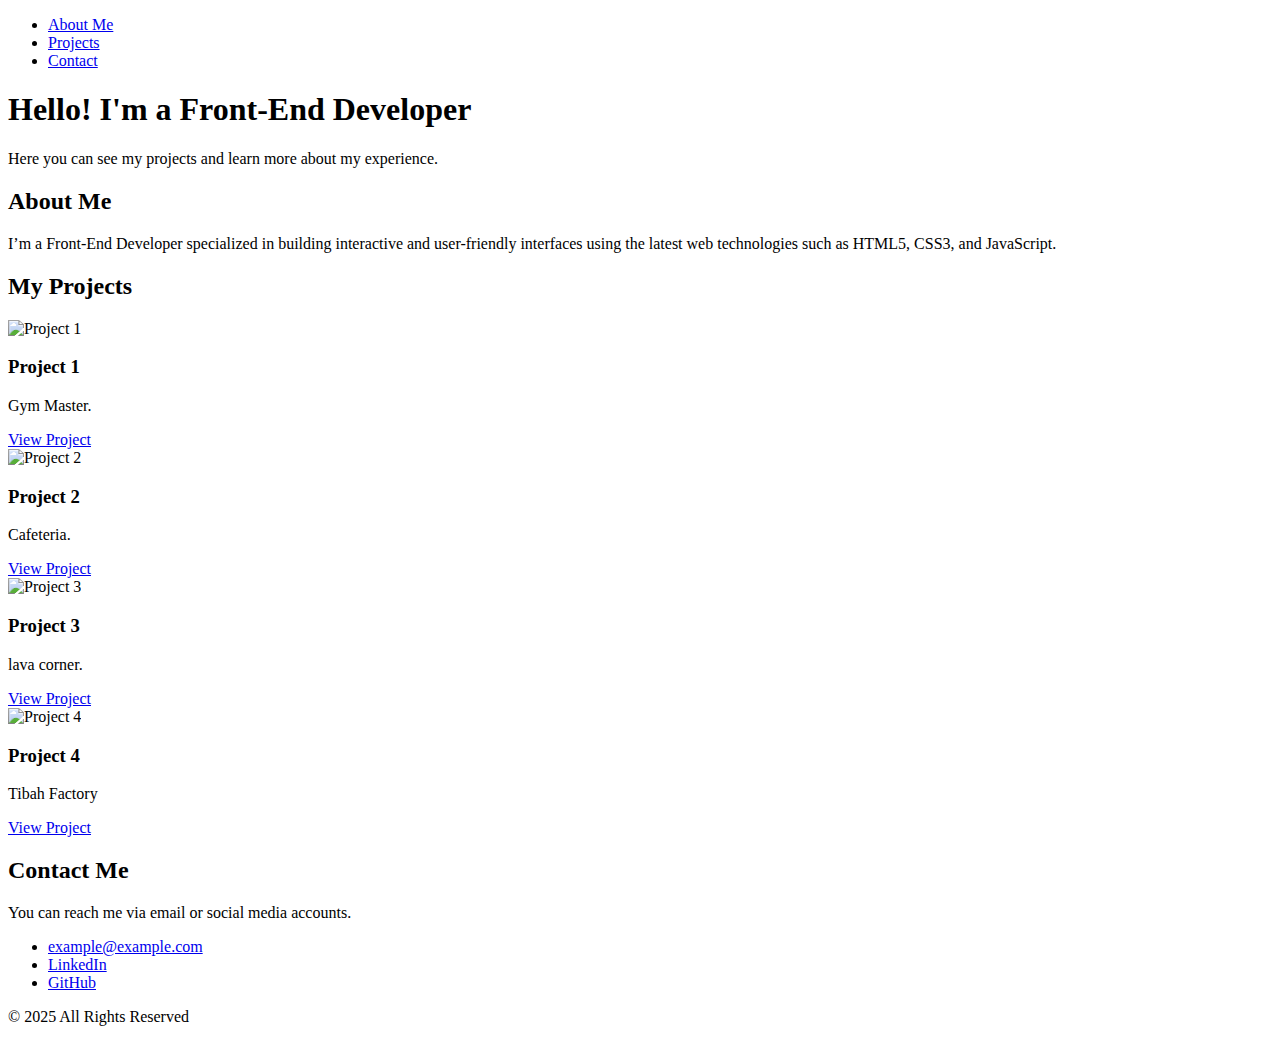
==== index.html @ cbc92080 "Added index.html" ====
<!DOCTYPE html>
<html lang="en">
<head>
    <meta charset="UTF-8">
    <meta name="viewport" content="width=device-width, initial-scale=1.0">
    <title>My Portfolio</title>
    <link rel="stylesheet" href="style.css">
</head>
<body>
    <header class="header">
        <div class="container">
            <nav class="nav">
                <ul>
                    <li><a href="#about">About Me</a></li>
                    <li><a href="#projects">Projects</a></li>
                    <li><a href="#contact">Contact</a></li>
                </ul>
            </nav>
            <h1 class="main-title">Hello! I'm a Front-End Developer</h1>
            <p class="tagline">Here you can see my projects and learn more about my experience.</p>
        </div>
    </header>

    <section id="about" class="section about">
        <div class="container">
            <h2>About Me</h2>
            <p>I’m a Front-End Developer specialized in building interactive and user-friendly interfaces using the latest web technologies such as HTML5, CSS3, and JavaScript.</p>
        </div>
    </section>

    <section id="projects" class="section projects">
        <div class="container">
            <h2>My Projects</h2>
            <div class="project-cards">
                <div class="card">
                    <img src="assets/project images/gym/1.jpeg" alt="Project 1" class="card-img">
                    <h3 class="card-title">Project 1</h3>
                    <p>Gym Master.</p>
                    <a href="gym.html" target="_blank">View Project</a>
                </div>
                <div class="card">
                    <img src="assets/project images/Cafeteria/0.png" alt="Project 2" class="card-img">
                    <h3 class="card-title">Project 2</h3>
                    <p>Cafeteria.</p>
                    <a href="cafeteria.html" target="_blank">View Project</a>
                </div>
                <div class="card">
                    <img src="assets/project images/lava/1png.png" alt="Project 3" class="card-img">
                    <h3 class="card-title">Project 3</h3>
                    <p>lava corner.</p>
                    <a href="lava.html" target="_blank">View Project</a>
                </div>
                <div class="card">
                    <img src="assets/project images/mtt/1.png" alt="Project 4" class="card-img">
                    <h3 class="card-title">Project 4</h3>
                    <p>Tibah Factory</p>
                    <a href="tibah.html" target="_blank">View Project</a>
                </div>
            </div>
        </div>
    </section>

    <section id="contact" class="section contact">
        <div class="container">
            <h2>Contact Me</h2>
            <p>You can reach me via email or social media accounts.</p>
            <ul>
                <li><a href="mailto:example@example.com">example@example.com</a></li>
                <li><a href="https://www.linkedin.com/in/username" target="_blank">LinkedIn</a></li>
                <li><a href="https://github.com/username" target="_blank">GitHub</a></li>
            </ul>
        </div>
    </section>

    <footer class="footer">
        <div class="container">
            <p>&copy; 2025 All Rights Reserved</p>
        </div>
    </footer>
</body>
</html>
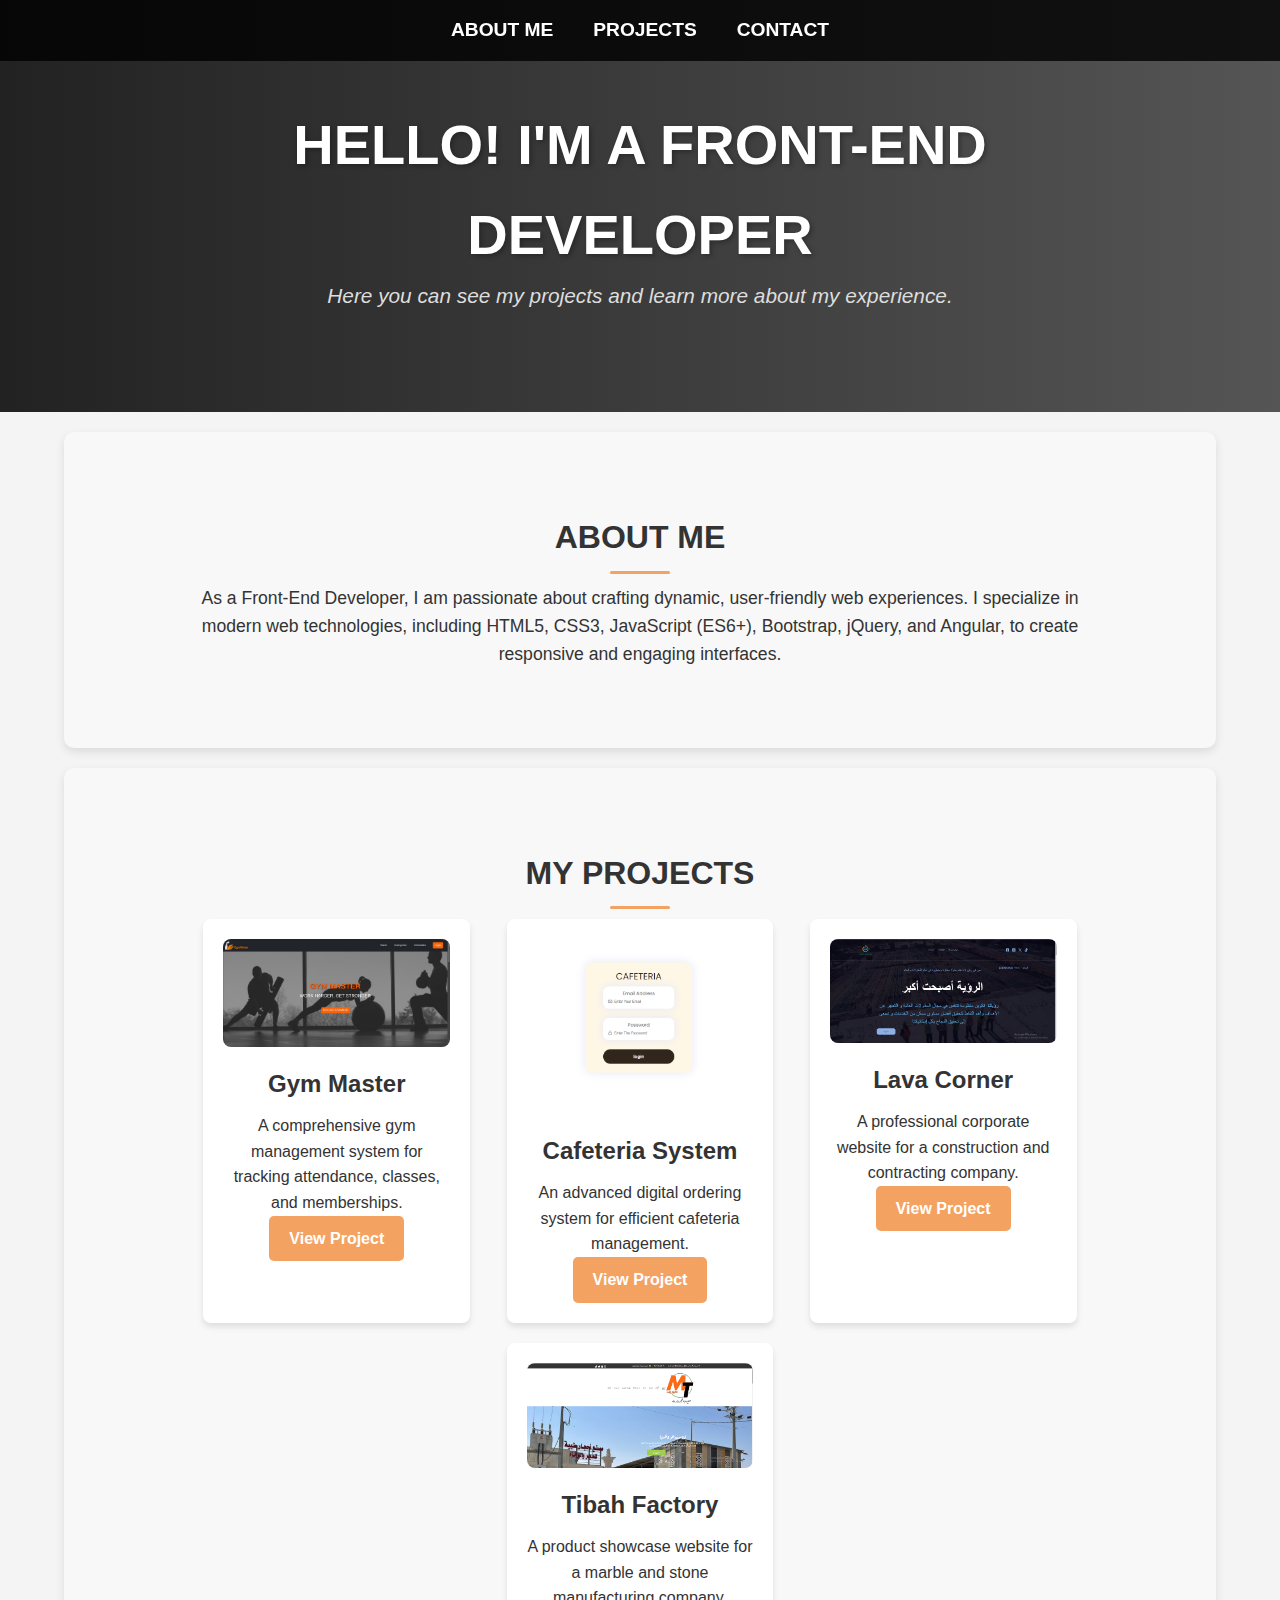
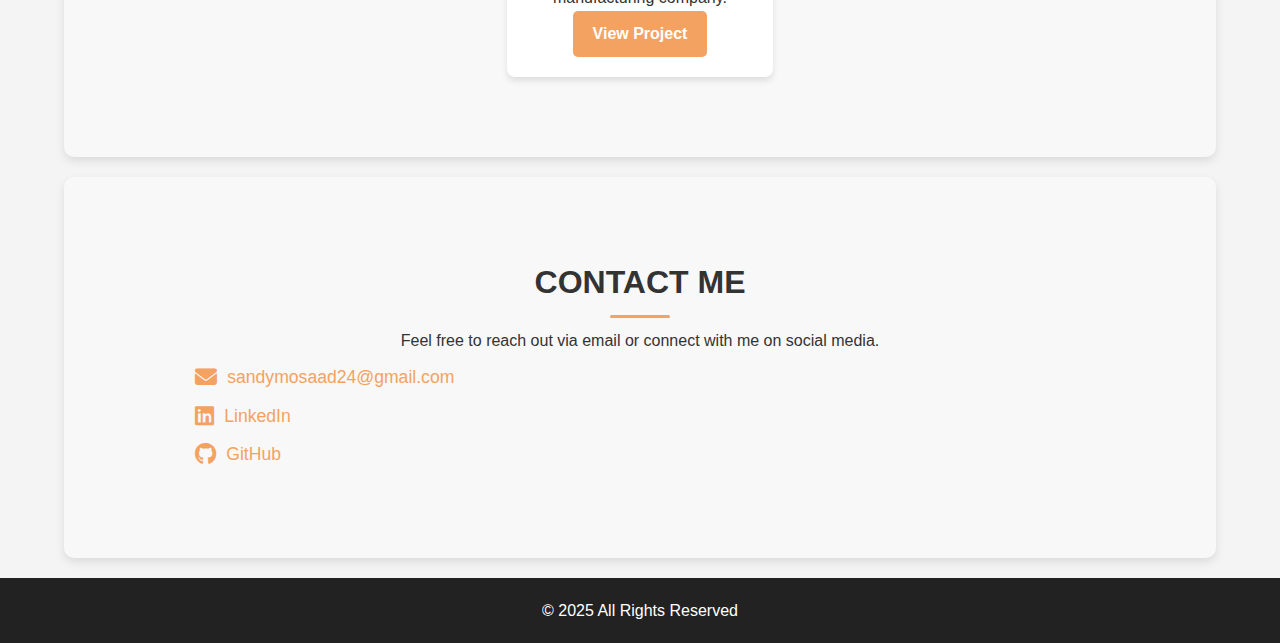
==== commit 4f196bac: "Updated portfolio design" ====
--- a/index.html
+++ b/index.html
@@ -5,6 +5,8 @@
     <meta name="viewport" content="width=device-width, initial-scale=1.0">
     <title>My Portfolio</title>
     <link rel="stylesheet" href="style.css">
+    <link rel="stylesheet" href="https://cdnjs.cloudflare.com/ajax/libs/font-awesome/6.5.1/css/all.min.css">
+
 </head>
 <body>
     <header class="header">
@@ -24,7 +26,7 @@
     <section id="about" class="section about">
         <div class="container">
             <h2>About Me</h2>
-            <p>I’m a Front-End Developer specialized in building interactive and user-friendly interfaces using the latest web technologies such as HTML5, CSS3, and JavaScript.</p>
+            <p>As a Front-End Developer, I am passionate about crafting dynamic, user-friendly web experiences. I specialize in modern web technologies, including HTML5, CSS3, JavaScript (ES6+), Bootstrap, jQuery, and Angular, to create responsive and engaging interfaces.</p>
         </div>
     </section>
 
@@ -33,45 +35,57 @@
             <h2>My Projects</h2>
             <div class="project-cards">
                 <div class="card">
-                    <img src="assets/project images/gym/1.jpeg" alt="Project 1" class="card-img">
-                    <h3 class="card-title">Project 1</h3>
-                    <p>Gym Master.</p>
-                    <a href="gym.html" target="_blank">View Project</a>
+                    <img src="assets/project images/gym/1.jpeg" alt="Gym Master Project" class="card-img">
+                    <h3 class="card-title">Gym Master</h3>
+                    <p>A comprehensive gym management system for tracking attendance, classes, and memberships.</p>
+                    <a href="gym.html" target="_blank" rel="noopener noreferrer" >View Project</a>
                 </div>
                 <div class="card">
-                    <img src="assets/project images/Cafeteria/0.png" alt="Project 2" class="card-img">
-                    <h3 class="card-title">Project 2</h3>
-                    <p>Cafeteria.</p>
-                    <a href="cafeteria.html" target="_blank">View Project</a>
+                    <img src="assets/project images/Cafeteria/0.png" alt="Cafeteria System" class="card-img">
+                    <h3 class="card-title">Cafeteria System</h3>
+                    <p>An advanced digital ordering system for efficient cafeteria management.</p>
+                    <a href="cafeteria.html" target="_blank" rel="noopener noreferrer">View Project</a>
                 </div>
                 <div class="card">
-                    <img src="assets/project images/lava/1png.png" alt="Project 3" class="card-img">
-                    <h3 class="card-title">Project 3</h3>
-                    <p>lava corner.</p>
-                    <a href="lava.html" target="_blank">View Project</a>
+                    <img src="assets/project images/lava/1png.png" alt="Lava Corner Project" class="card-img">
+                    <h3 class="card-title">Lava Corner</h3>
+                    <p>A professional corporate website for a construction and contracting company.</p>
+                    <a href="lava.html" target="_blank" rel="noopener noreferrer">View Project</a>
                 </div>
                 <div class="card">
-                    <img src="assets/project images/mtt/1.png" alt="Project 4" class="card-img">
-                    <h3 class="card-title">Project 4</h3>
-                    <p>Tibah Factory</p>
-                    <a href="tibah.html" target="_blank">View Project</a>
+                    <img src="assets/project images/mtt/1.png" alt="Tibah Factory Project" class="card-img">
+                    <h3 class="card-title">Tibah Factory</h3>
+                    <p>A product showcase website for a marble and stone manufacturing company.</p>
+                    <a href="tibah.html" target="_blank" rel="noopener noreferrer">View Project</a>
                 </div>
             </div>
         </div>
     </section>
+    
 
     <section id="contact" class="section contact">
         <div class="container">
             <h2>Contact Me</h2>
-            <p>You can reach me via email or social media accounts.</p>
-            <ul>
-                <li><a href="mailto:example@example.com">example@example.com</a></li>
-                <li><a href="https://www.linkedin.com/in/username" target="_blank">LinkedIn</a></li>
-                <li><a href="https://github.com/username" target="_blank">GitHub</a></li>
-            </ul>
+            <p>Feel free to reach out via email or connect with me on social media.</p>
+            <div class="contact-info">
+                <ul>
+                    <li>
+                        <i class="fas fa-envelope"></i>
+                        <a href="mailto:sandymosaad24@gmail.com">sandymosaad24@gmail.com</a>
+                    </li>
+                    <li>
+                        <i class="fab fa-linkedin"></i>
+                        <a href="https://www.linkedin.com/in/sandy-mosaad/" target="_blank">LinkedIn</a>
+                    </li>
+                    <li>
+                        <i class="fab fa-github"></i>
+                        <a href="https://github.com/sandymosaad" target="_blank">GitHub</a>
+                    </li>
+                </ul>
+            </div>
         </div>
     </section>
-
+    
     <footer class="footer">
         <div class="container">
             <p>&copy; 2025 All Rights Reserved</p>
--- a/style.css
+++ b/style.css
@@ -0,0 +1,213 @@
+* {
+    margin: 0;
+    padding: 0;
+    box-sizing: border-box;
+}
+
+body {
+    font-family: Arial, sans-serif;
+    line-height: 1.6;
+    background-color: #f4f4f4;
+    color: #333;
+}
+
+.container {
+    width: 80%;
+    margin: 0 auto;
+}
+
+.header {
+    text-align: center;
+    padding: 100px 20px;
+    background: linear-gradient(to right, #222, #555);
+    color: white;
+}
+
+.main-title {
+    font-size: 3.5rem;
+    font-weight: bold;
+    text-transform: uppercase;
+    text-shadow: 2px 2px 5px rgba(0, 0, 0, 0.3);
+}
+
+.tagline {
+    font-size: 1.3rem;
+    font-style: italic;
+    color: #ddd;
+}
+
+.nav {
+    background: rgba(0, 0, 0, 0.8); 
+    position: fixed;
+    width: 100%;
+    top: 0;
+    left: 0;
+    z-index: 1000;
+    padding: 15px 0;
+    transition: background 0.3s ease;
+}
+
+.nav ul {
+    display: flex;
+    justify-content: center;
+    list-style: none;
+    padding: 0;
+    margin: 0;
+}
+
+.nav ul li {
+    margin: 0 20px;
+}
+
+.nav ul li a {
+    color: white;
+    font-size: 1.2rem;
+    text-transform: uppercase;
+    font-weight: bold;
+    text-decoration: none;
+    transition: color 0.3s ease;
+}
+
+.nav ul li a:hover {
+    color: #f4a261; 
+}
+
+.section {
+    padding: 80px 20px;
+    text-align: center;
+    background-color: #f8f8f8;
+    border-radius: 10px;
+    margin: 20px auto;
+    max-width: 90%;
+    box-shadow: 0 4px 10px rgba(0, 0, 0, 0.1);
+}
+.section:hover {
+    transform: scale(1.02);
+    transition: transform 0.3s ease-in-out;
+}
+
+
+h2 {
+    font-size: 2rem;
+    font-weight: bold;
+    text-align: center;
+    text-transform: uppercase;
+    position: relative;
+    margin-bottom: 20px;
+    color: #333;
+}
+
+h2::after {
+    content: "";
+    width: 60px;
+    height: 3px;
+    background: #f4a261;
+    position: absolute;
+    bottom: -10px;
+    left: 50%;
+    transform: translateX(-50%);
+    border-radius: 2px;
+
+}
+
+.about p {
+    text-align: center;
+    font-size: 1.1rem;
+}
+
+.projects .project-cards {
+    display: flex;
+    justify-content: space-around;
+    gap: 20px;
+    flex-wrap: wrap;
+}
+
+.card {
+    background-color: white;
+    padding: 20px;
+    border-radius: 8px;
+    box-shadow: 0 4px 6px rgba(0, 0, 0, 0.1);
+    width: 30%;
+    text-align: center;
+    transition: transform 0.3s ease;
+}
+
+.card:hover {
+    transform: translateY(-10px);
+}
+
+.card img {
+    max-width: 100%;
+    border-radius: 8px;
+}
+
+.card-title {
+    font-size: 1.5rem;
+    margin: 10px 0;
+}
+ .card a {
+    display: inline-block;
+    padding: 10px 20px;
+    font-size: 1rem;
+    font-weight: bold;
+    background: #f4a261;
+    color: white;
+    border: none;
+    border-radius: 5px;
+    cursor: pointer;
+    transition: background 0.3s ease;
+    text-decoration: none;
+} 
+.card a:hover {
+    background: #e76f51;
+}
+
+
+.contact ul li a {
+    color: #f4a261;
+    font-size: 1.1rem;
+    text-decoration: none;
+}
+.contact-info ul {
+    list-style: none;
+    padding: 0;
+}
+
+.contact-info li {
+    display: flex;
+    align-items: center;
+    gap: 10px;
+    font-size: 18px;
+    margin: 10px 0;
+}
+
+.contact-info i {
+    font-size: 22px;
+    color: #f4a261;
+}
+.contact ul li a:hover {
+    color: #e76f51;
+
+}
+.contact-info i:hover {
+    color: #e76f51;
+
+}
+
+.footer p {
+    font-size: 1rem;
+}
+
+
+.footer {
+    background: #222;
+    color: white;
+    text-align: center;
+    padding: 20px 10px;
+    font-size: 1rem;
+    position: relative;
+    bottom: 0;
+    width: 100%;
+}
+
+
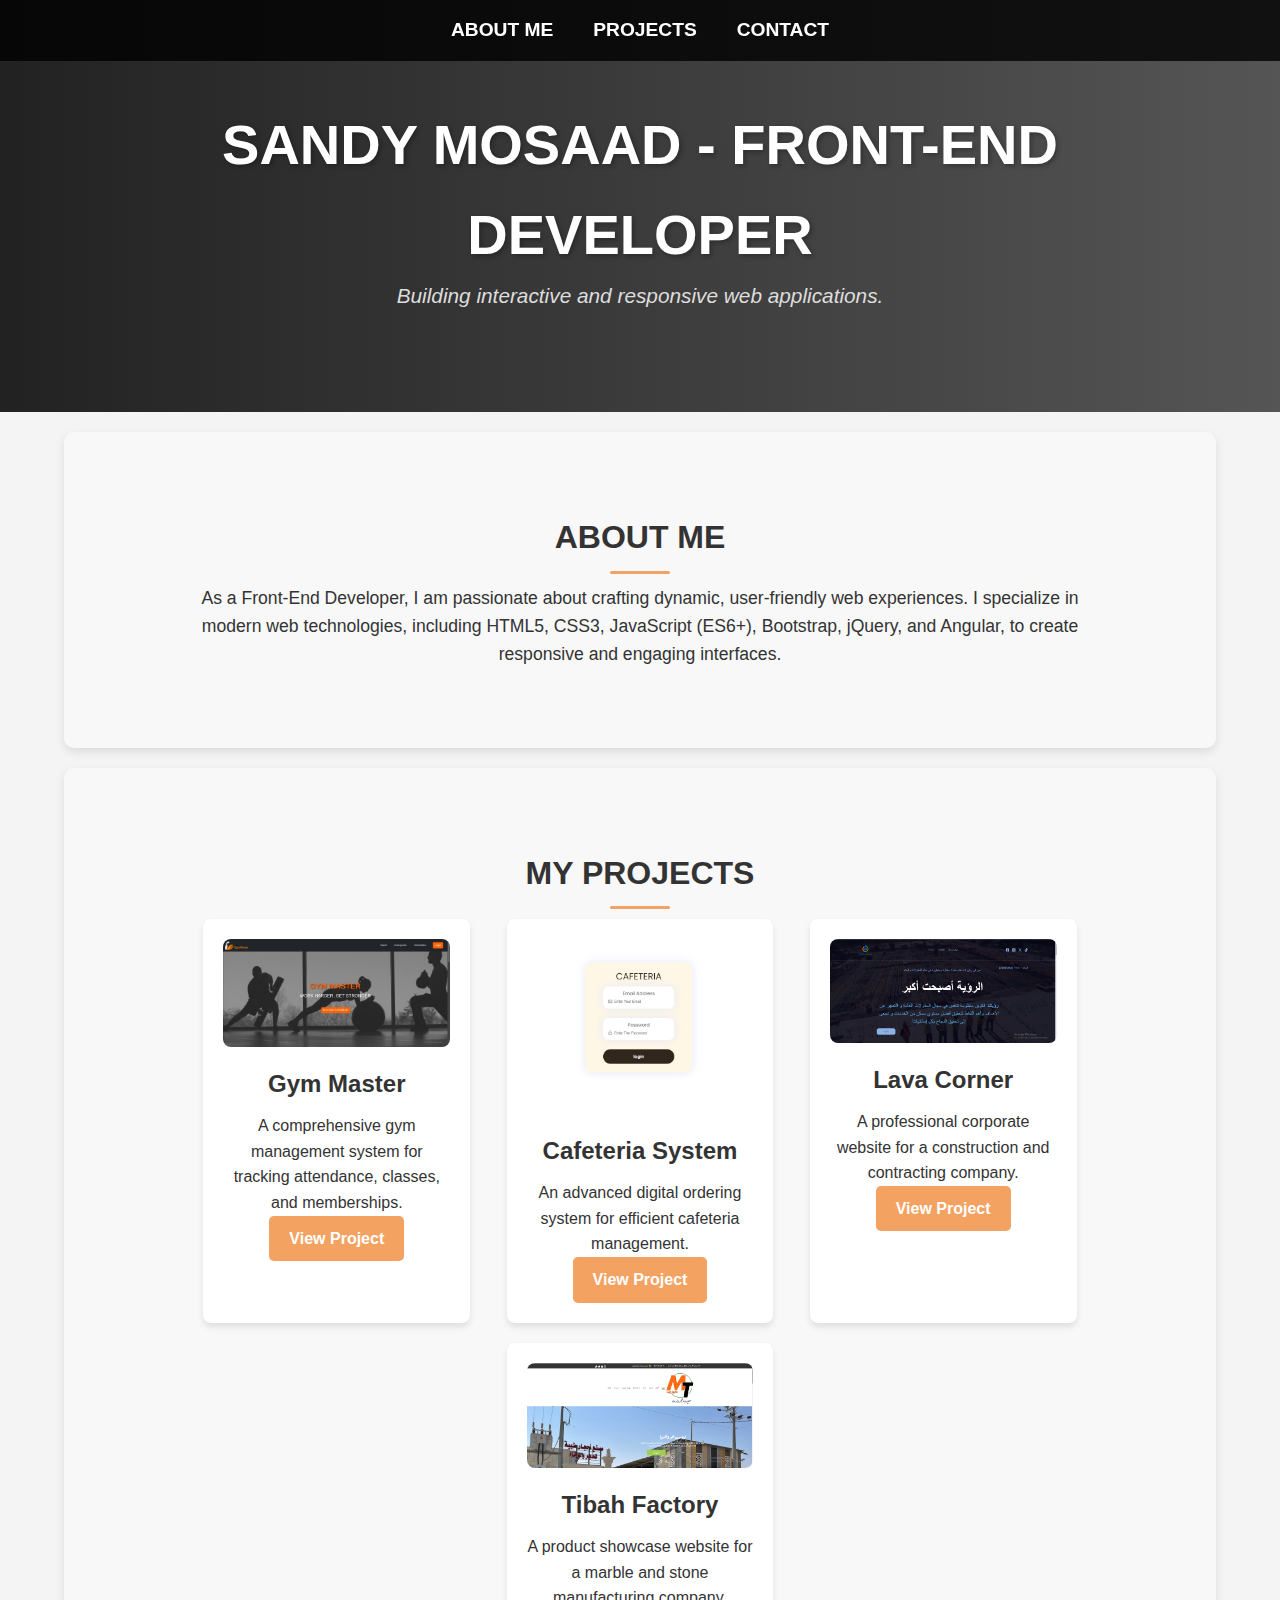
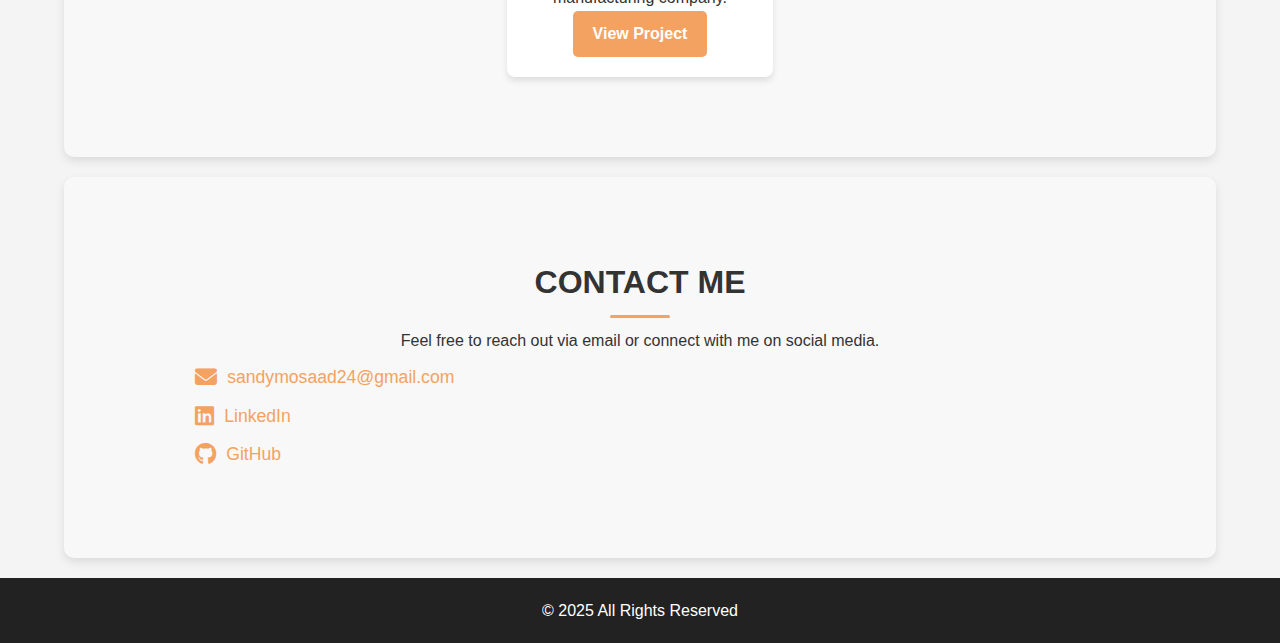
==== commit 61805b33: "Updated portfolio design" ====
--- a/index.html
+++ b/index.html
@@ -18,8 +18,9 @@
                     <li><a href="#contact">Contact</a></li>
                 </ul>
             </nav>
-            <h1 class="main-title">Hello! I'm a Front-End Developer</h1>
-            <p class="tagline">Here you can see my projects and learn more about my experience.</p>
+            <h1 class="main-title">Sandy Mosaad - Front-End Developer</h1>
+            <p class="tagline">Building interactive and responsive web applications.</p>
+            
         </div>
     </header>
 
